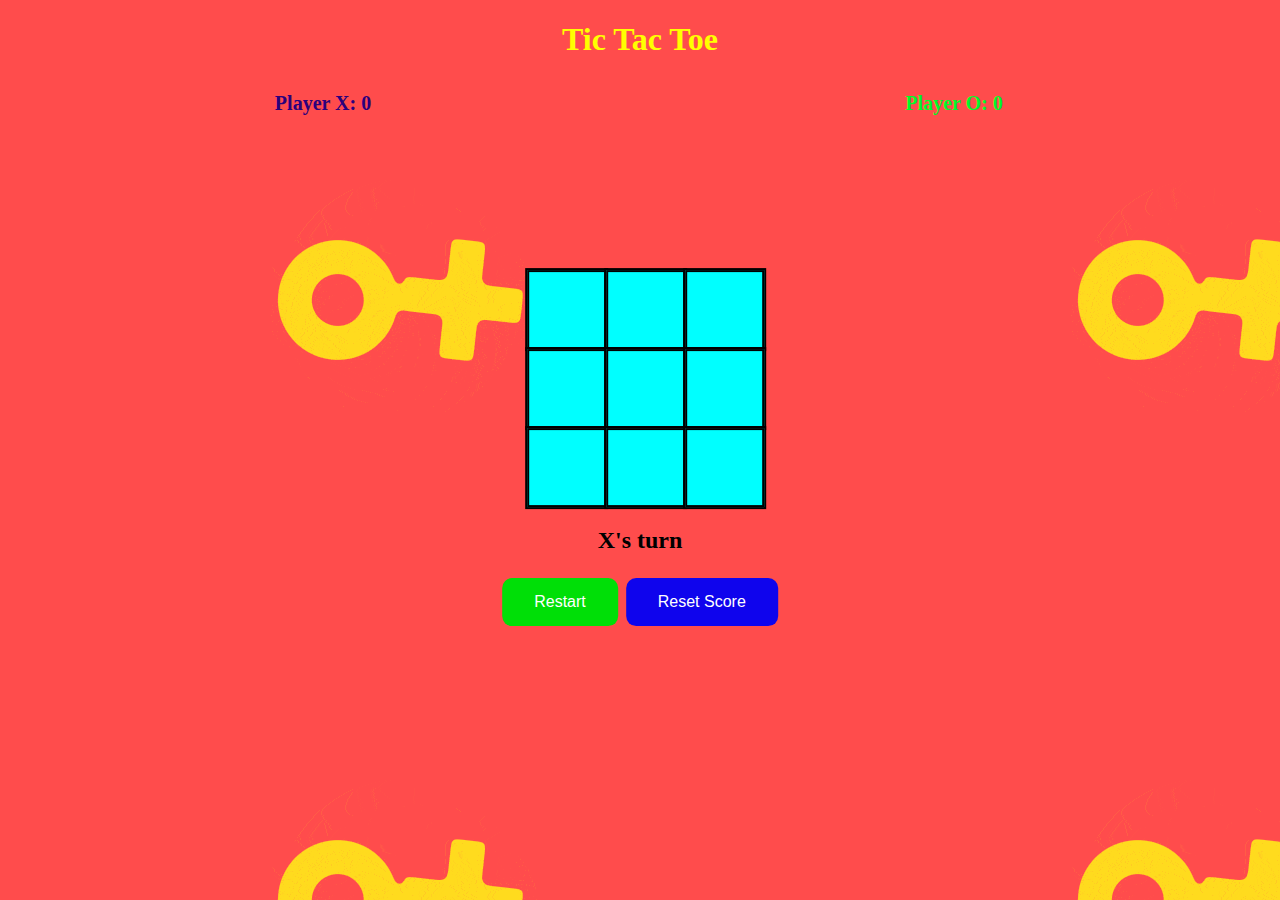
==== public/xo.html @ 35eb9f78 "Adding files for TIC TAD TOE game to portfolio" ====
<!DOCTYPE html>
<html lang="en">
<head>

    <meta charset="UTF-8">
    <meta http-equiv="X-UA-Compatible" content="IE=edge">
    <meta name="viewport" content="width=device-width, initial-scale=1.0">
    <title>Yatzy game</title>
    <link rel="stylesheet" href="styles.css">
</head>
<body>

    <h1 class="h1">Tic Tac Toe</h1>

    <table id="score-board">
        <tr>
          <td id="player-x-score" class="player-x">Player X: 0</td>
          <td id="player-o-score" class="player-o">Player O: 0</td>
        </tr>
      </table>
    <div id="gameContainer">
        <div id="cellContainer">
            <div cellIndex="0" class="cell"></div>
            <div cellIndex="1" class="cell"></div>
            <div cellIndex="2" class="cell"></div>
            <div cellIndex="3" class="cell"></div>
            <div cellIndex="4" class="cell"></div>
            <div cellIndex="5" class="cell"></div>
            <div cellIndex="6" class="cell"></div>
            <div cellIndex="7" class="cell"></div>
            <div cellIndex="8" class="cell"></div>
        </div>
        <h2 id="statusText"></h2>
        <button id="restartBtn">Restart</button>
        <button id="resetScoreBtn">Reset Score</button>
    </div>

    <div id="gameOverArea" class="hidden">
        <p id="gameOverText">Winner is X!</p>
        <button id="gameOverRestartBtn">Play Again!</button>
    </div>
    <script src="functions.js"></script>
 
</body>
</html>
---- public/styles.css ----
body{
    background-image: url('xoback.gif');
}

.h1 {
    text-align: center;
    font-family: "Permanent Marker", cursive;
    color: yellow;
}

.hidden {
    display: none;
}


.visible {
    display: flex;
    flex-direction: column;
    align-items: center;
    justify-content: center;
    position: fixed;
    top: 0;
    left: 0;
    width: 100%;
    font-family: "Arial Black", Arial, sans-serif;
    height: 100%;
    color: #27028e; 
    text-align: center;
}

#gameOverText {
    font-size: 50px; 
   
}


.default-background {
    background-image: url('xoback.gif');
}

.x-winner-background {
    background-image: url('xwin.gif');
}
.o-winner-background {
    background-image: url('owin.gif');
}

.player-x {
    color: rgb(43, 0, 124);
    font-size: 50px; 
}

.player-o {
    color: rgb(2, 250, 43);
    font-size: 24px; 
}

#score-board {
    width: 100%;
    text-align: center;
    margin-bottom: 20px;
    font-family: "Permanent Marker", cursive;
    color: rgb(0, 255, 200);
  }
  
  #score-board td {
    padding: 10px;
    font-size: 20px;
    font-weight: bold;
    
  }

  #restartBtn,
  #gameOverRestartBtn,
  #resetScoreBtn {
      background-color: #00df07; 
      border: none; 
      color: white; 
      padding: 15px 32px; 
      text-align: center; 
      text-decoration: none; 
      display: inline-block;
      font-size: 16px;
      margin: 4px 2px;
      cursor: pointer;
      transition-duration: 0.4s; 
      border-radius: 10px; 
  }
  
  #restartBtn:hover,
  #gameOverRestartBtn:hover,
  #resetScoreBtn:hover {
      background-color: white; 
      color: black; 
  }

#resetScoreBtn {
    background-color: #0f04ed; 
   
}

#gameOverRestartBtn{
    background-color: #09dceb; 
}


.cell{
    width: 75px;
    height: 75px;
    border: 2px solid;
    box-shadow: 0 0 0 2px;
    line-height: 75px;
    font-size: 50px;
    cursor: pointer;
}
#gameContainer {
    font-family: "Permanent Marker", cursive;
    text-align: center;
    position: absolute;
    
    top: 50%;
    left: 50%;
    transform: translate(-50%, -50%);
}

#cellContainer {
    display: grid;
    background-color: aqua;
    grid-template-columns: repeat(3, auto);
    width: 225px;
    margin: auto;
}

#cellContainer > div {
    background-color: aqua; 
    overflow: hidden; 
}
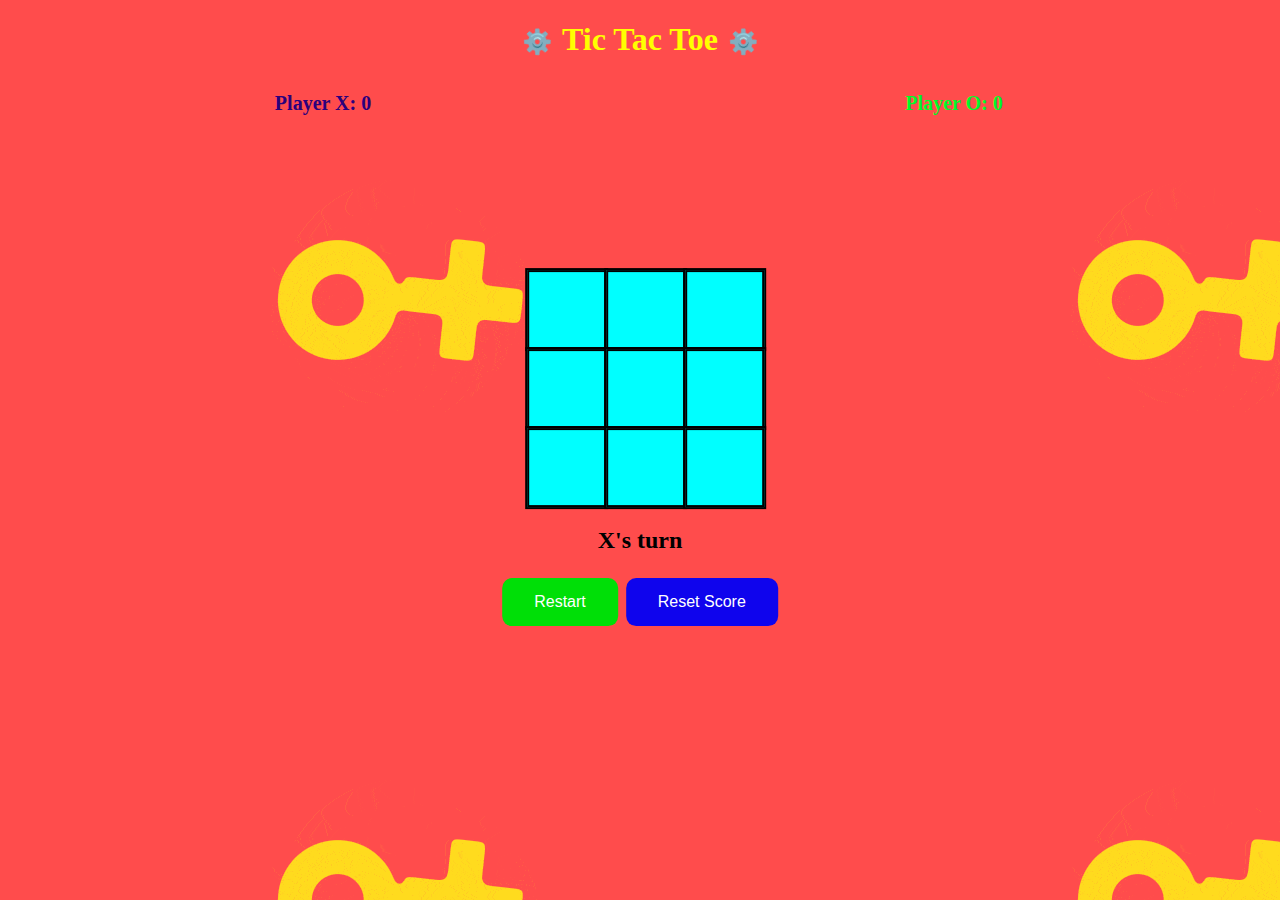
==== commit 0f0b8586: "Update xo.html title" ====
--- a/public/xo.html
+++ b/public/xo.html
@@ -6,8 +6,8 @@
     <meta charset="UTF-8">
     <meta http-equiv="X-UA-Compatible" content="IE=edge">
     <meta name="viewport" content="width=device-width, initial-scale=1.0">
-    <title>Yatzy game</title>
-    <link rel="stylesheet" href="styles.css">
+    <title>Tic Tac Toe game</title>
+    <link rel="stylesheet" href="xostyle.css">
 </head>
 <body>
 
--- a/public/xostyle.css
+++ b/public/xostyle.css
@@ -0,0 +1,157 @@
+body{
+    background-image: url('xoback.gif');
+}
+
+.h1 {
+    text-align: center;
+    font-family: "Permanent Marker", cursive;
+    color: yellow;
+}
+
+.h1::before,
+.h1::after {
+    content: '⚙️'; 
+    display: inline-block;
+    font-size: 24px;
+    margin: 0 10px;
+    transform: rotate(45deg);
+    animation: spin 2s infinite linear;
+    font-family: 'Arial', sans-serif; /* Fallback font */
+}
+
+@keyframes spin {
+    from {
+        transform: rotate(0deg);
+    }
+    to {
+        transform: rotate(360deg);
+    }
+}
+
+.hidden {
+    display: none;
+}
+
+
+.visible {
+    display: flex;
+    flex-direction: column;
+    align-items: center;
+    justify-content: center;
+    position: fixed;
+    top: 0;
+    left: 0;
+    width: 100%;
+    font-family: "Arial Black", Arial, sans-serif;
+    height: 100%;
+    color: #27028e; 
+    text-align: center;
+}
+
+#gameOverText {
+    font-size: 50px; 
+   
+}
+
+
+.default-background {
+    background-image: url('xoback.gif');
+}
+
+.x-winner-background {
+    background-image: url('xwin.gif');
+}
+.o-winner-background {
+    background-image: url('owin.gif');
+}
+
+.player-x {
+    color: rgb(43, 0, 124);
+    font-size: 50px; 
+}
+
+.player-o {
+    color: rgb(2, 250, 43);
+    font-size: 24px; 
+}
+
+#score-board {
+    width: 100%;
+    text-align: center;
+    margin-bottom: 20px;
+    font-family: "Permanent Marker", cursive;
+    color: rgb(0, 255, 200);
+  }
+  
+  #score-board td {
+    padding: 10px;
+    font-size: 20px;
+    font-weight: bold;
+    
+  }
+
+  #restartBtn,
+  #gameOverRestartBtn,
+  #resetScoreBtn {
+      background-color: #00df07; 
+      border: none; 
+      color: white; 
+      padding: 15px 32px; 
+      text-align: center; 
+      text-decoration: none; 
+      display: inline-block;
+      font-size: 16px;
+      margin: 4px 2px;
+      cursor: pointer;
+      transition-duration: 0.4s; 
+      border-radius: 10px; 
+  }
+  
+  #restartBtn:hover,
+  #gameOverRestartBtn:hover,
+  #resetScoreBtn:hover {
+      background-color: white; 
+      color: black; 
+  }
+
+#resetScoreBtn {
+    background-color: #0f04ed; 
+   
+}
+
+#gameOverRestartBtn{
+    background-color: #09dceb; 
+}
+
+
+.cell{
+    width: 75px;
+    height: 75px;
+    border: 2px solid;
+    box-shadow: 0 0 0 2px;
+    line-height: 75px;
+    font-size: 50px;
+    cursor: pointer;
+}
+#gameContainer {
+    font-family: "Permanent Marker", cursive;
+    text-align: center;
+    position: absolute;
+    
+    top: 50%;
+    left: 50%;
+    transform: translate(-50%, -50%);
+}
+
+#cellContainer {
+    display: grid;
+    background-color: aqua;
+    grid-template-columns: repeat(3, auto);
+    width: 225px;
+    margin: auto;
+}
+
+#cellContainer > div {
+    background-color: aqua; 
+    overflow: hidden; 
+}
